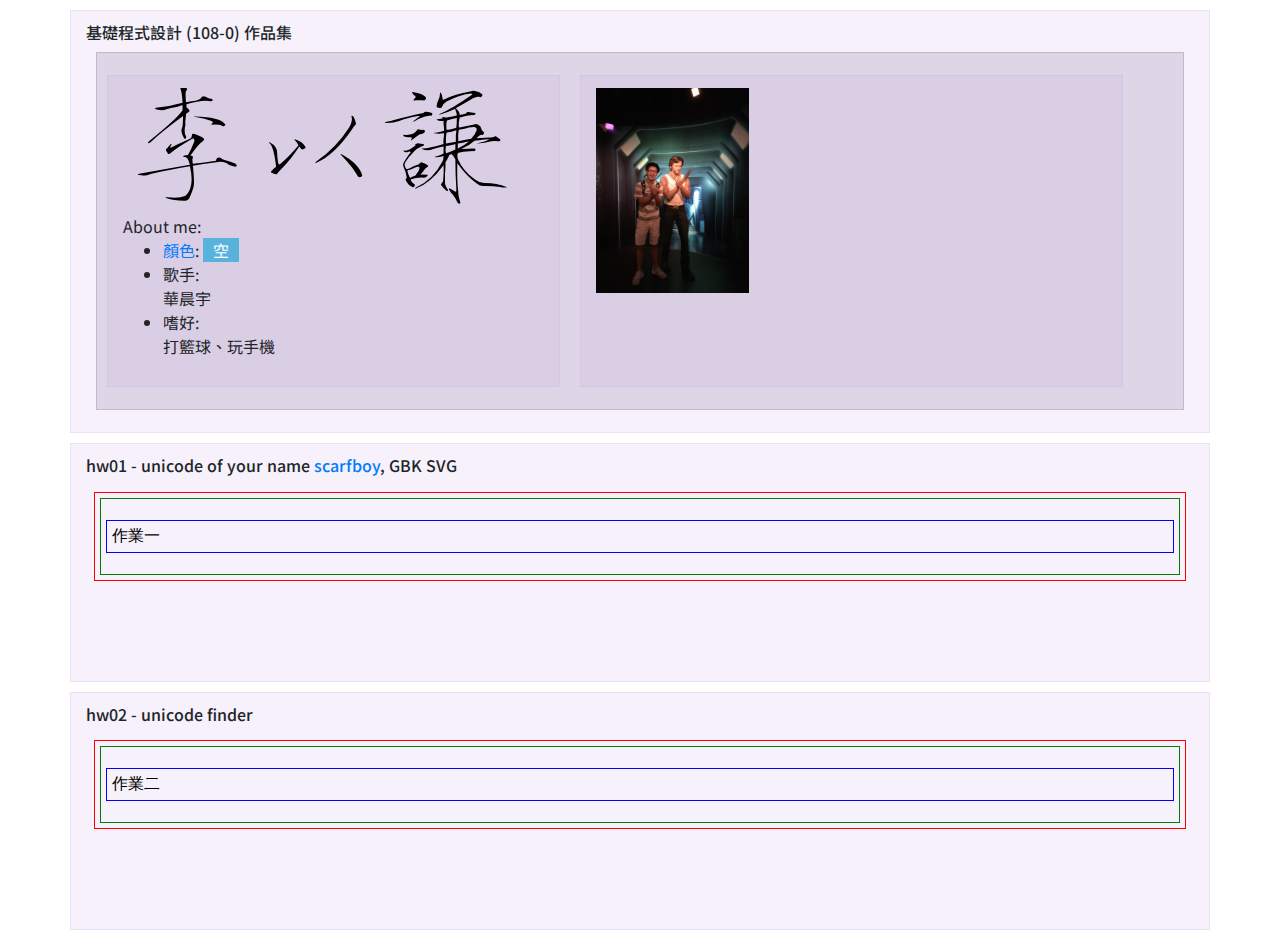
==== portfolio/index.html @ ab0d4931 "ip2019s" ====
<!doctype html>

<html lang="zh-Hant-TW">
  <head>
    <!-- Required meta tags -->
    <meta charset="utf-8">
    <meta name="viewport" content="width=device-width, initial-scale=1, shrink-to-fit=no">

    <!-- Bootstrap CSS -->
    <link rel="stylesheet" href="./lib/bootstrap.min.css">

    <!-- Optional JavaScript -->
    <!-- jQuery first, then Popper.js, then Bootstrap JS -->
    <script src="./lib/jquery-3.3.1.slim.min.js"></script>
    <script src="./lib/popper.min.js"></script>
    <script src="./lib/bootstrap.min.js"></script>

    <link rel="stylesheet" href="./index.css">
    
    <title>作品集</title>
  </head>

  <body>

    <div class="container">
      <h6>基礎程式設計 (108-0) 作品集</h6>
      <div class="row">

        <div class="col-5">
          <!--
          <h6>學號: 108820123</h6>
          <h3>姓名: 蘇東坡</h3>
          <h6>E-mail: xxx@ntut.edu.tw</h6>
          -->
          <img src="./labs/lab00/uni674E_FZSJSK--GBK1-0.svg" width="30%">
          <img src="./labs/lab00/uni4EE5_FZSJSK--GBK1-0.svg" width="30%">
          <img src="./labs/lab00/uni8B19_FZSJSK--GBK1-0.svg" width="30%">
          About me:
          <ul>
            <li><a href="http://nipponcolors.com/#enji">顏色</a>: <span style="padding:0px 10px; color:rgb(255, 255, 255); background-color:rgb(88,178,220)"> 空 </span></li>
            <li>歌手: </li>華晨宇
            <li>嗜好: </li>打籃球、玩手機
          </ul>
        </div>

        <div class="col-6">
          <img src="./labs/lab00/pic.jpg" width="30%">
        </div> 

      </div>      
    </div>

    <!-- lab01 -->
    <div class="container">
      <h6>hw01 - unicode of your name <a href="http://unicode.scarfboy.com/">scarfboy</a>, GBK SVG </h6>
      <iframe frameBorder="0" width="100%" height="180px" src="./labs/lab01/index.html" scrolling="no"></iframe>
    </div>

    <!-- lab02 -->
    <div class="container">
      <h6>hw02 - unicode finder </h6>
      <iframe frameBorder="0" width="100%" height="180px" src="./labs/lab02/index.html" scrolling="no"></iframe>
    </div>


  </body>
</html>
---- portfolio/index.css ----
/*
http://www.flycan.com/article/css/google-fonts-webfont-2474.html#1_cwTeXKai_Chinese_Traditional

https://fonts.google.com/specimen/Noto+Sans+TC?selection.family=Noto+Sans+TC

@import url('https://fonts.googleapis.com/css?family=Noto+Sans+TC&display=swap');
*/



@import url('https://fonts.googleapis.com/css?family=Noto+Sans+TC:100&display=swap&subset=chinese-traditional');

/*
@import url(https://fonts.googleapis.com/earlyaccess/cwtexkai.css);

@import url(https://fonts.googleapis.com/earlyaccess/cwtexfangsong.css);
*/

/*
 * cwTeXKai (Chinese Traditional) http://www.google.com/fonts/earlyaccess
 */
/*
@font-face {
  font-family: 'cwTeXKai';
  font-style: normal;
  font-weight: 500;
  src: url(//fonts.gstatic.com/ea/cwtexkai/v3/cwTeXKai-zhonly.eot);
  src: url(//fonts.gstatic.com/ea/cwtexkai/v3/cwTeXKai-zhonly.eot?#iefix) format('embedded-opentype'),
       url(//fonts.gstatic.com/ea/cwtexkai/v3/cwTeXKai-zhonly.woff2) format('woff2'),
       url(//fonts.gstatic.com/ea/cwtexkai/v3/cwTeXKai-zhonly.woff) format('woff'),
       url(//fonts.gstatic.com/ea/cwtexkai/v3/cwTeXKai-zhonly.ttf) format('truetype');
*/
body {

  font-family: 'Noto Sans TC', sans-serif;
  /*
  font-family: "cwTeXKai", serif;
  font-family: ‘cwTeXFangSong’, serif;
  */  
}

.row, .col{
    padding-top: .75rem;
    padding-bottom: .75rem;
    background-color: rgba(86,61,124,.15);
    border: 1px solid rgba(86,61,124,.2);
    margin: 10px 10px;
}

div{
    padding-top: .75rem;
    padding-bottom: .75rem;
    background-color: rgba(196,161,224,.15);
    border: 1px solid rgba(196,161,224,.2);
    margin: 10px 10px;
}
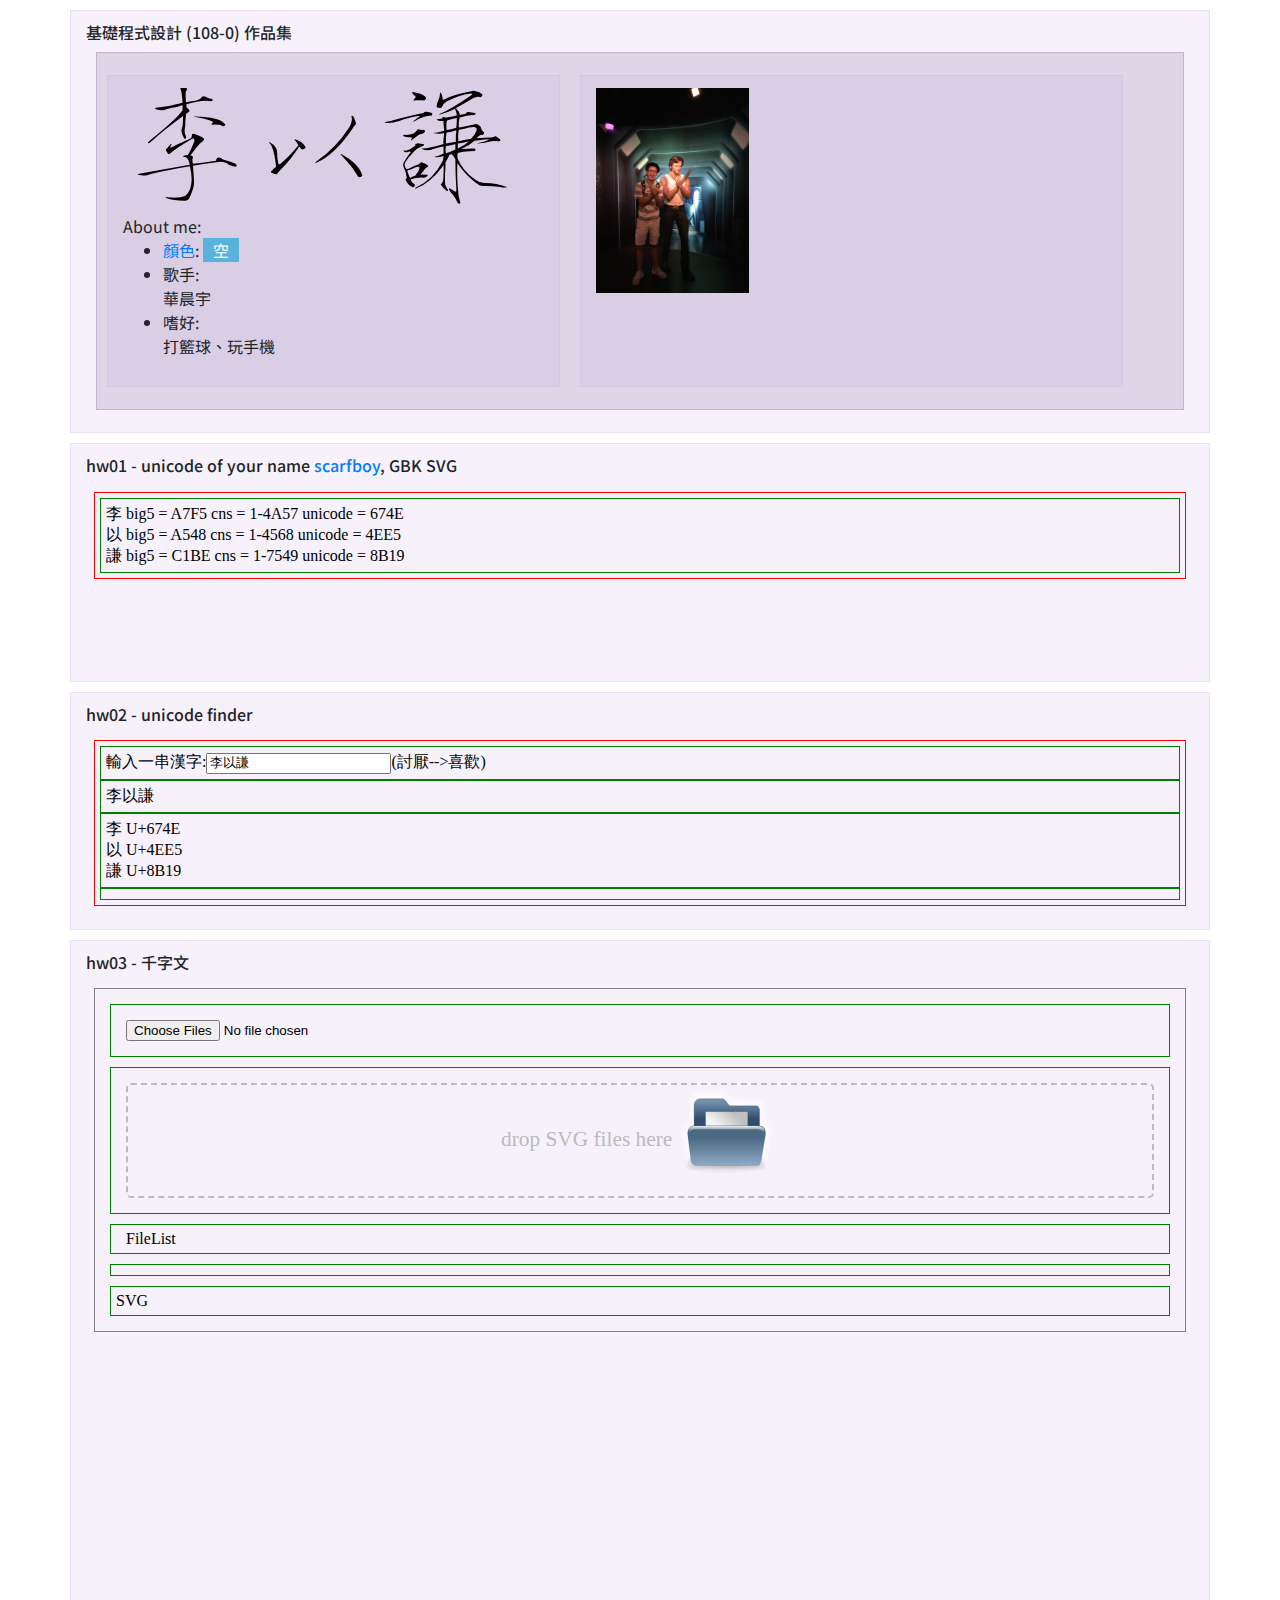
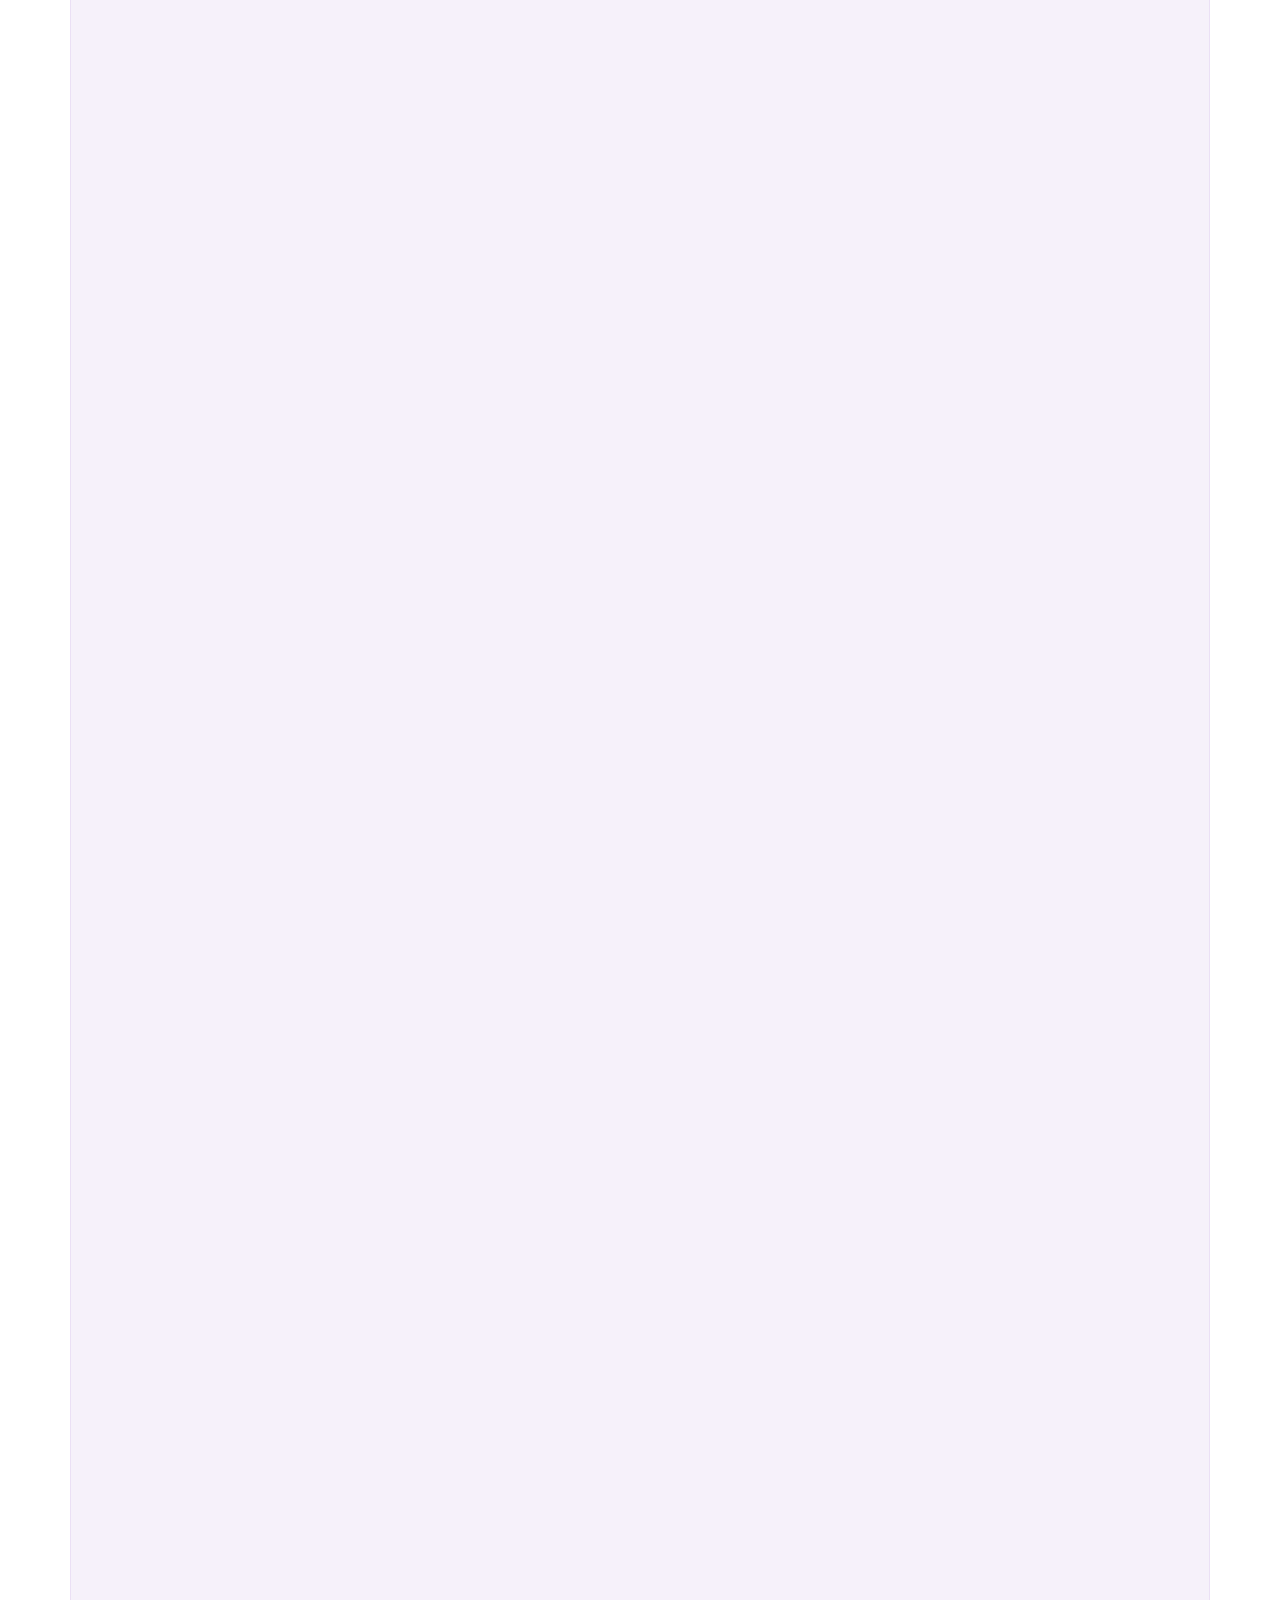
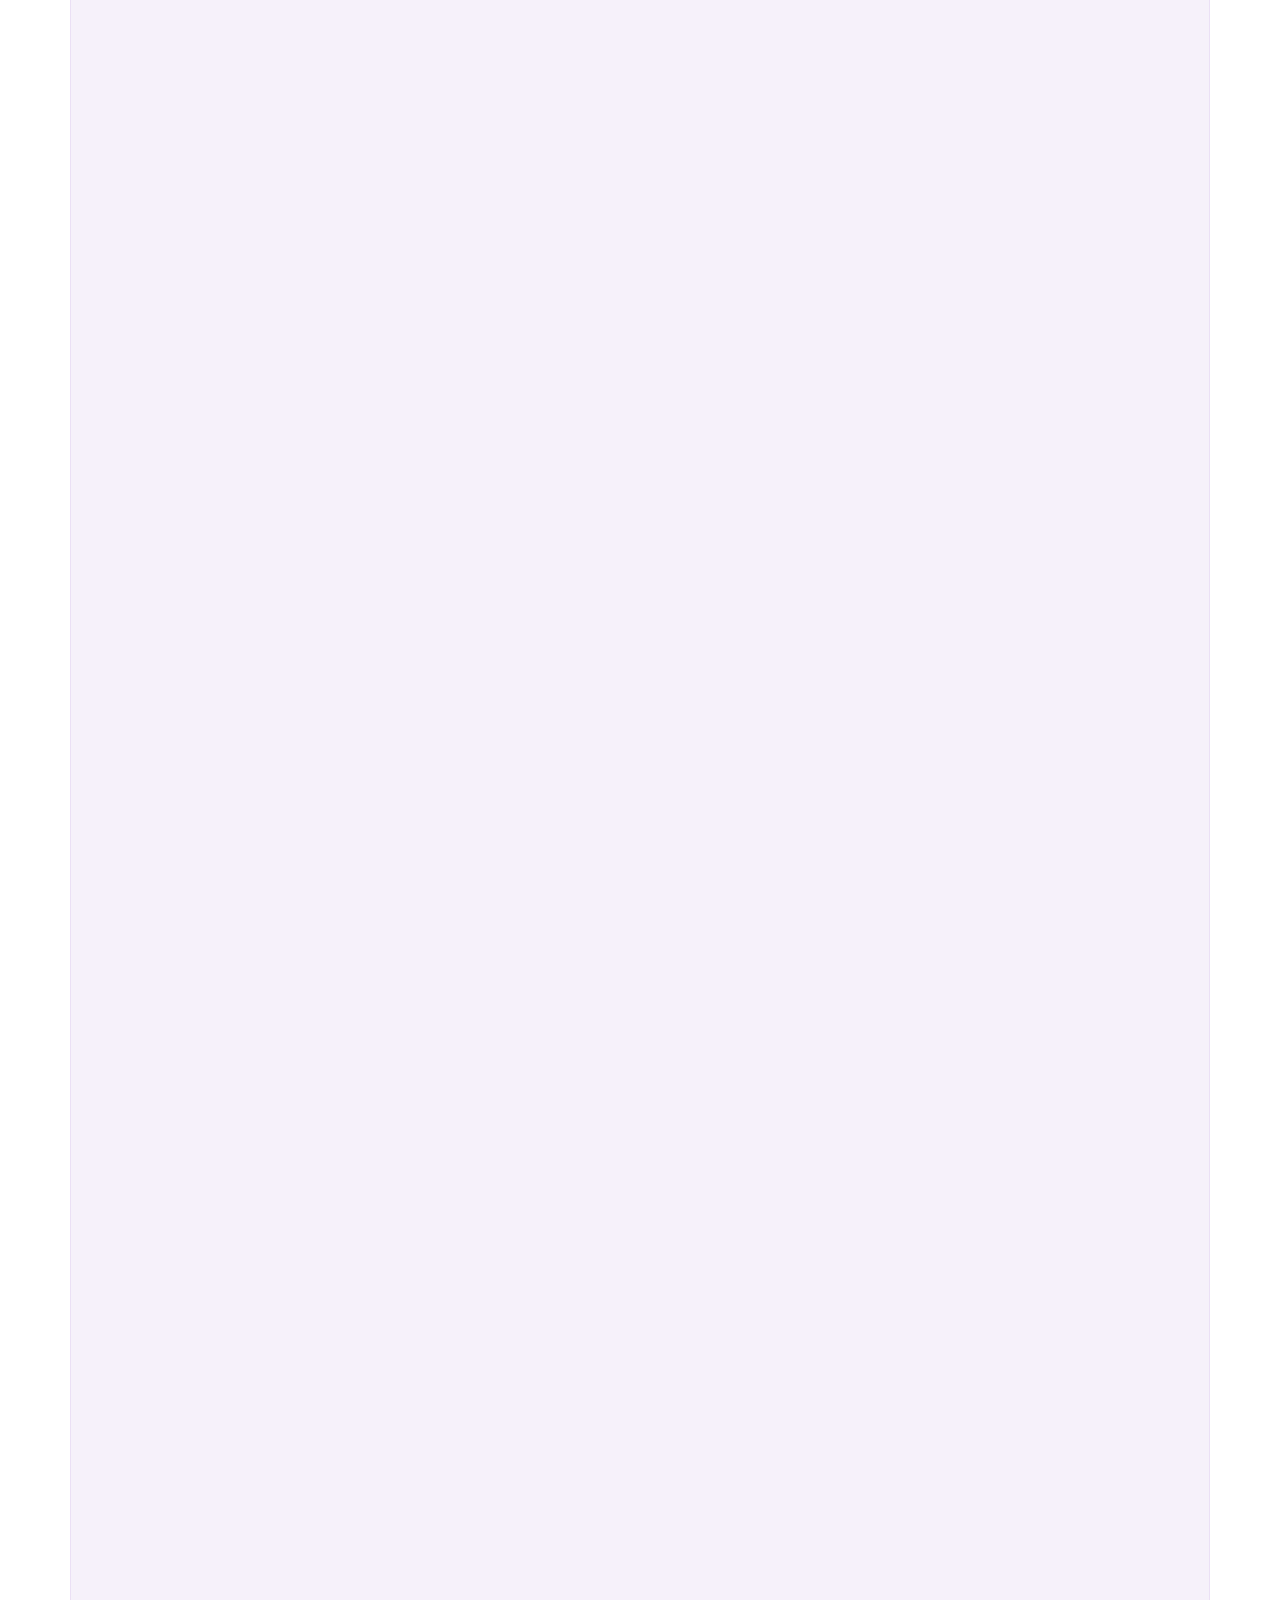
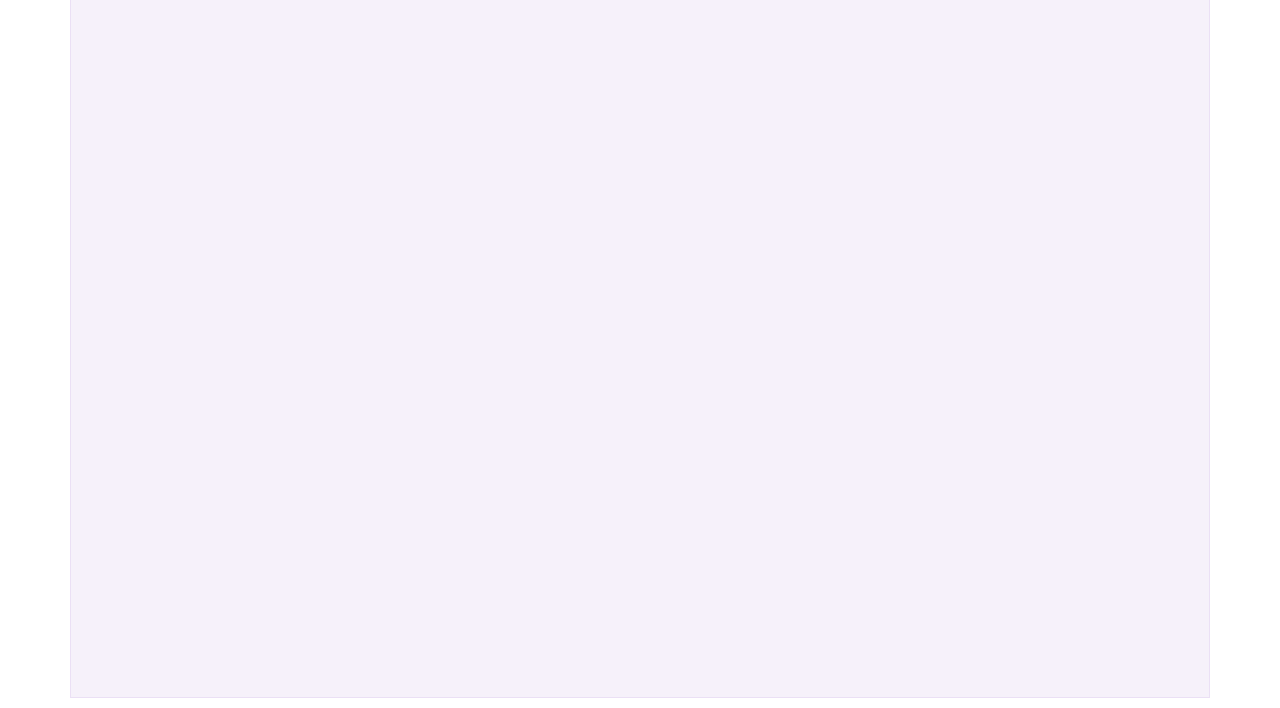
==== commit 1335e174: "Add files via upload" ====
--- a/portfolio/index.html
+++ b/portfolio/index.html
@@ -62,6 +62,11 @@
       <iframe frameBorder="0" width="100%" height="180px" src="./labs/lab02/index.html" scrolling="no"></iframe>
     </div>
 
+     <div class="container">
+      <h6>hw03 - 千字文 </h6>
+      <iframe frameBorder="0" width="100%" height="4500px" src="./labs/lab03/index.html" scrolling="no"></iframe>
+    </div>
+
 
   </body>
 </html>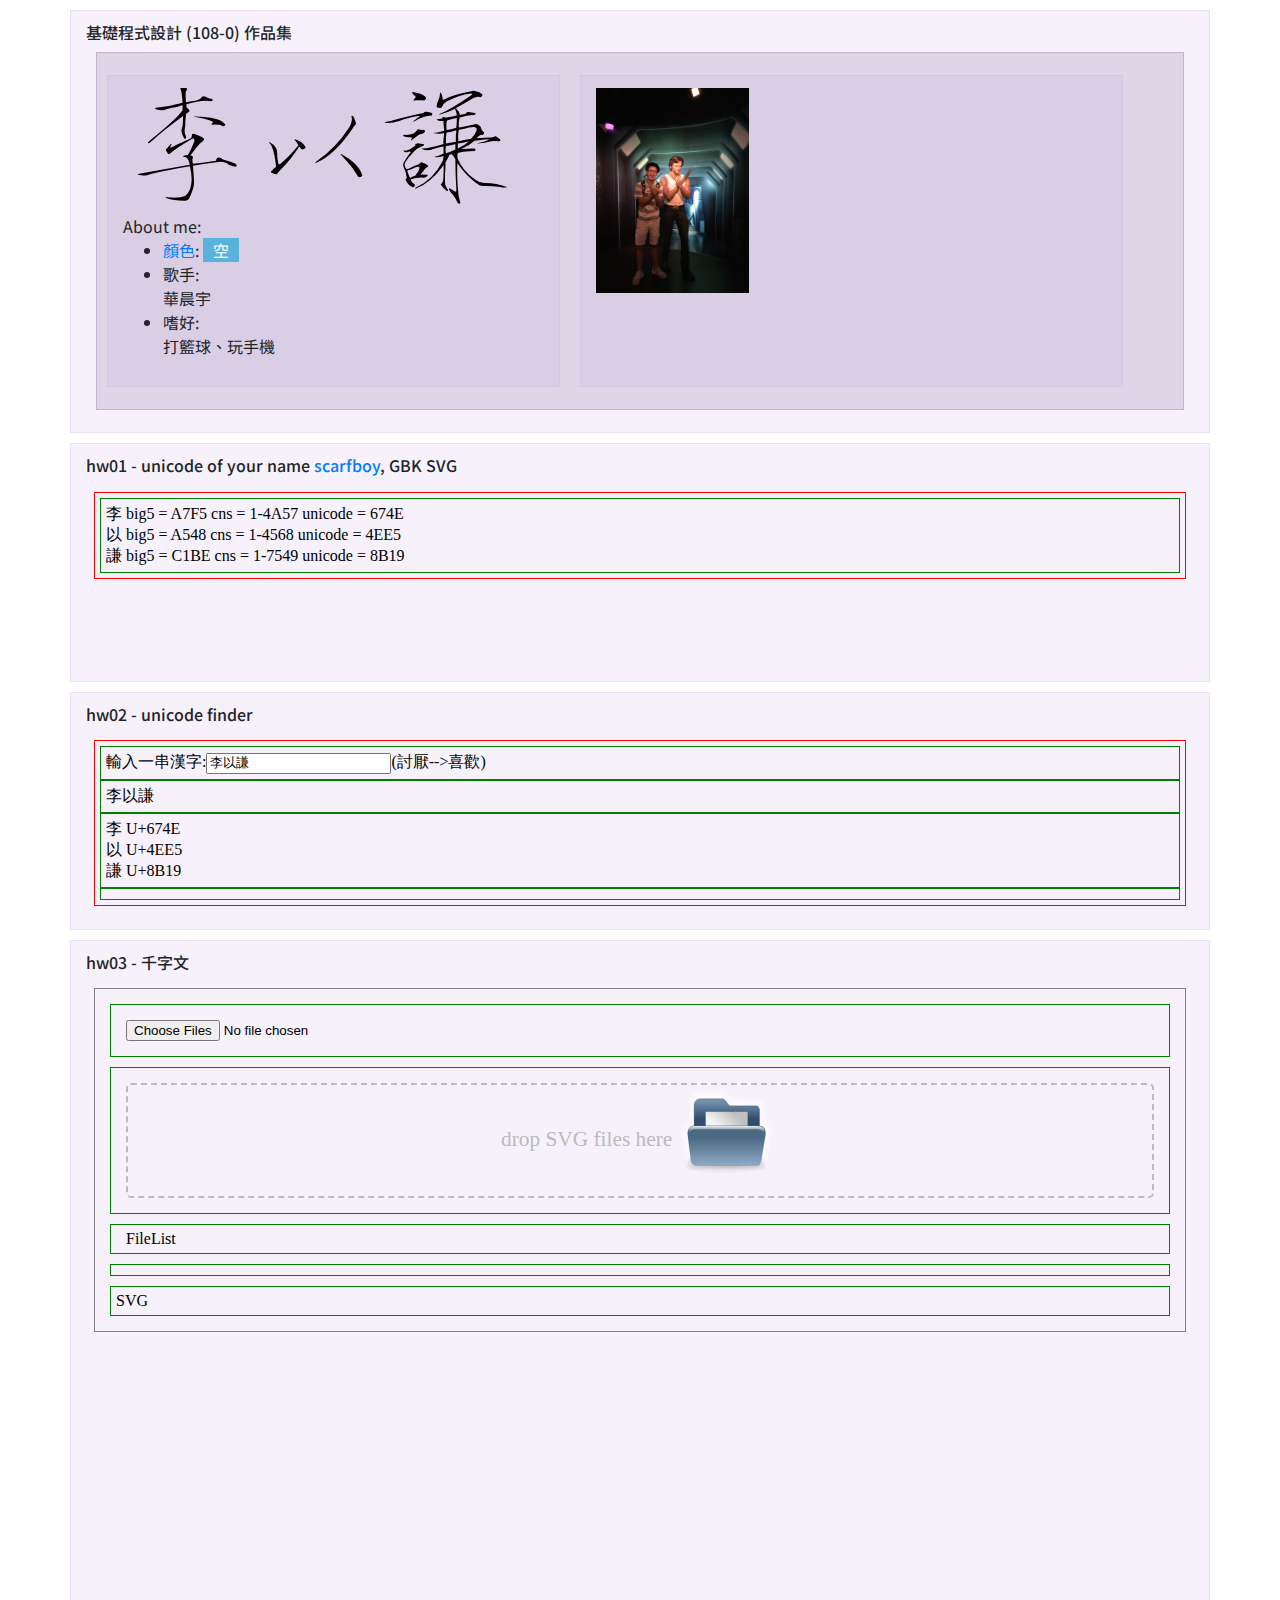
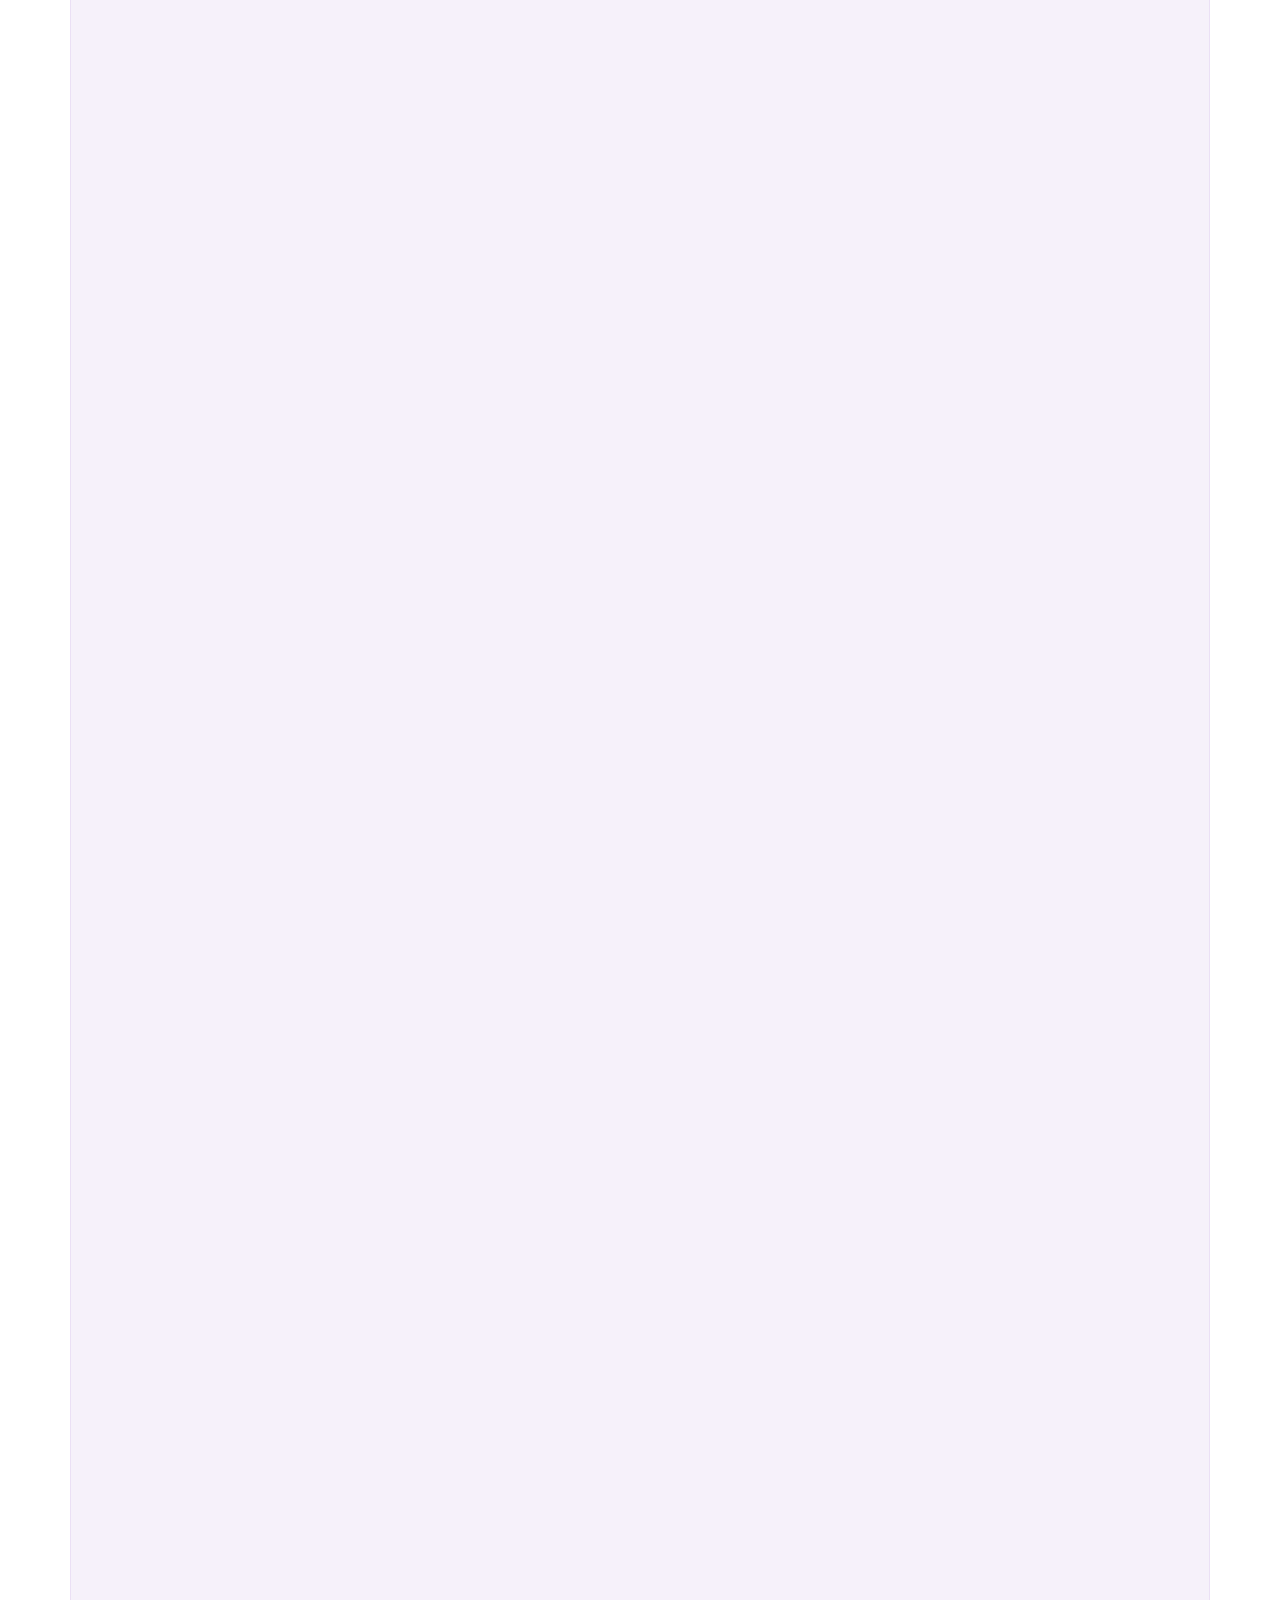
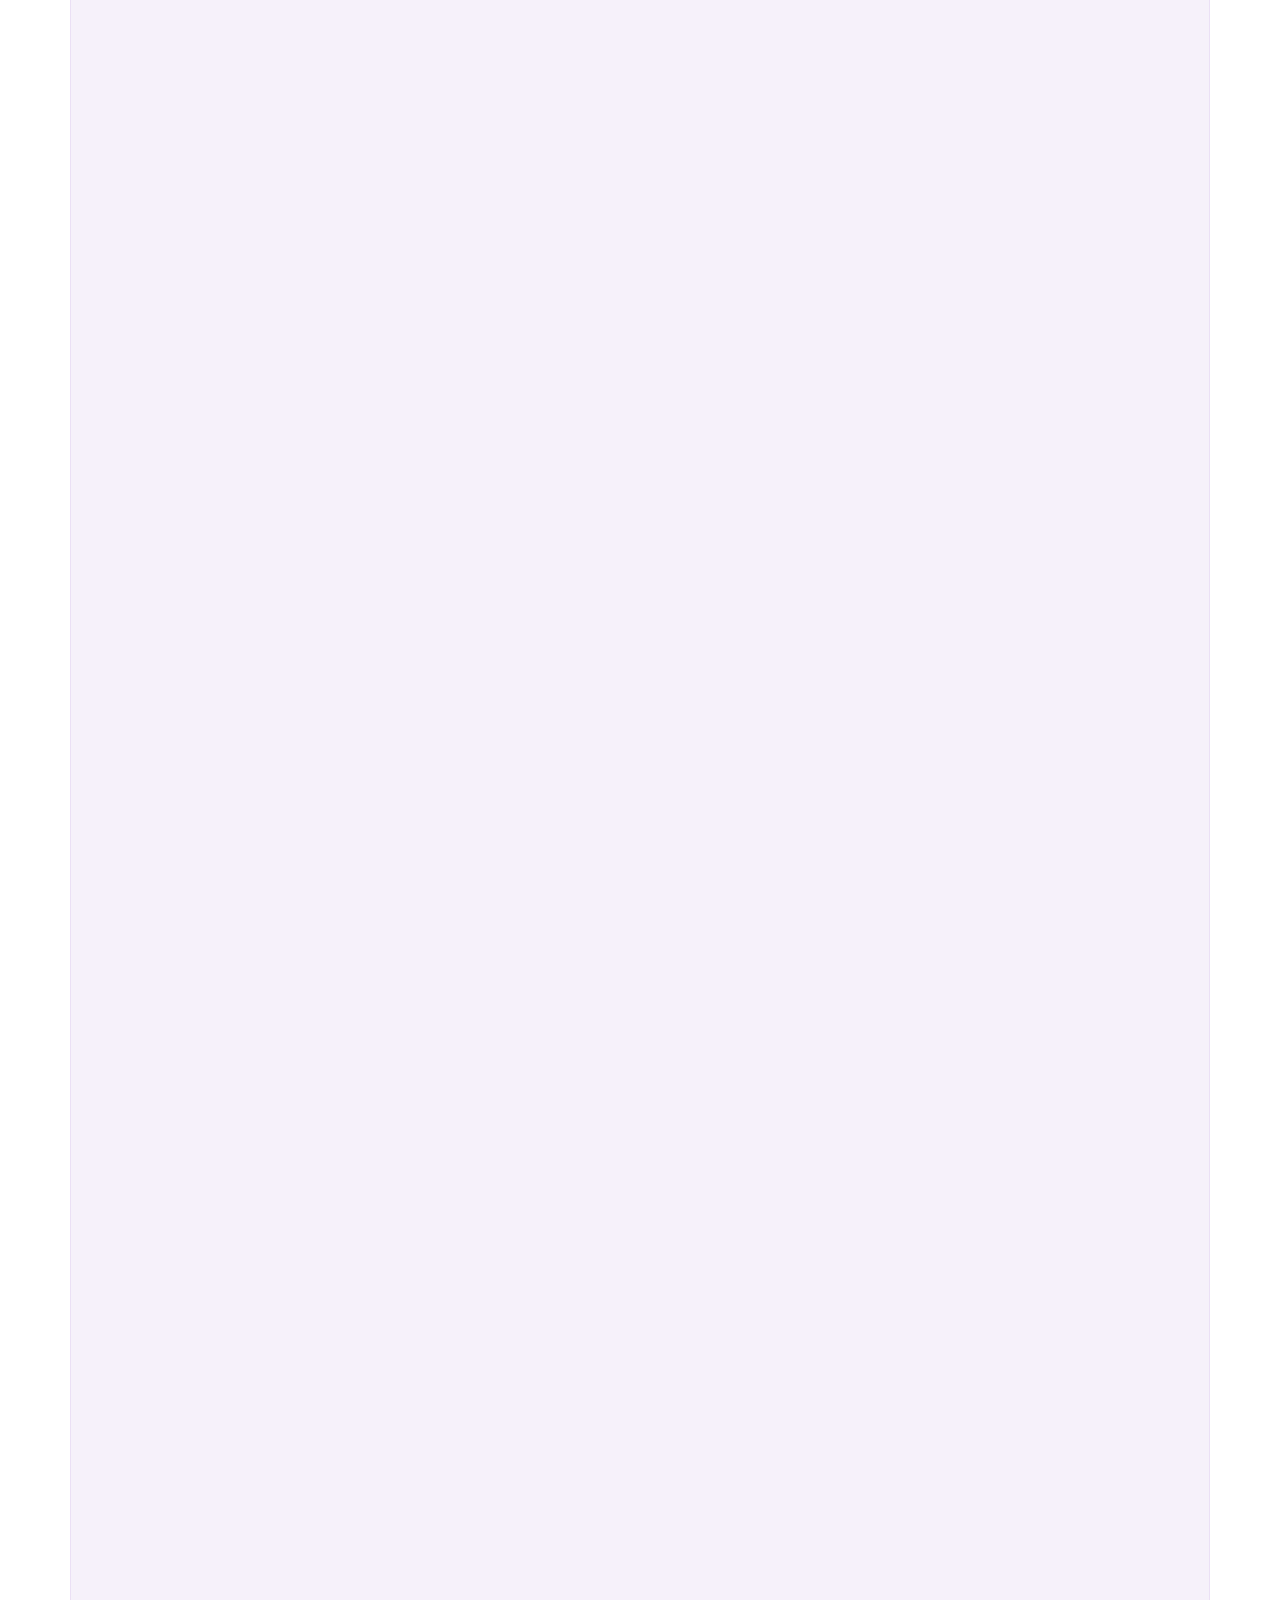
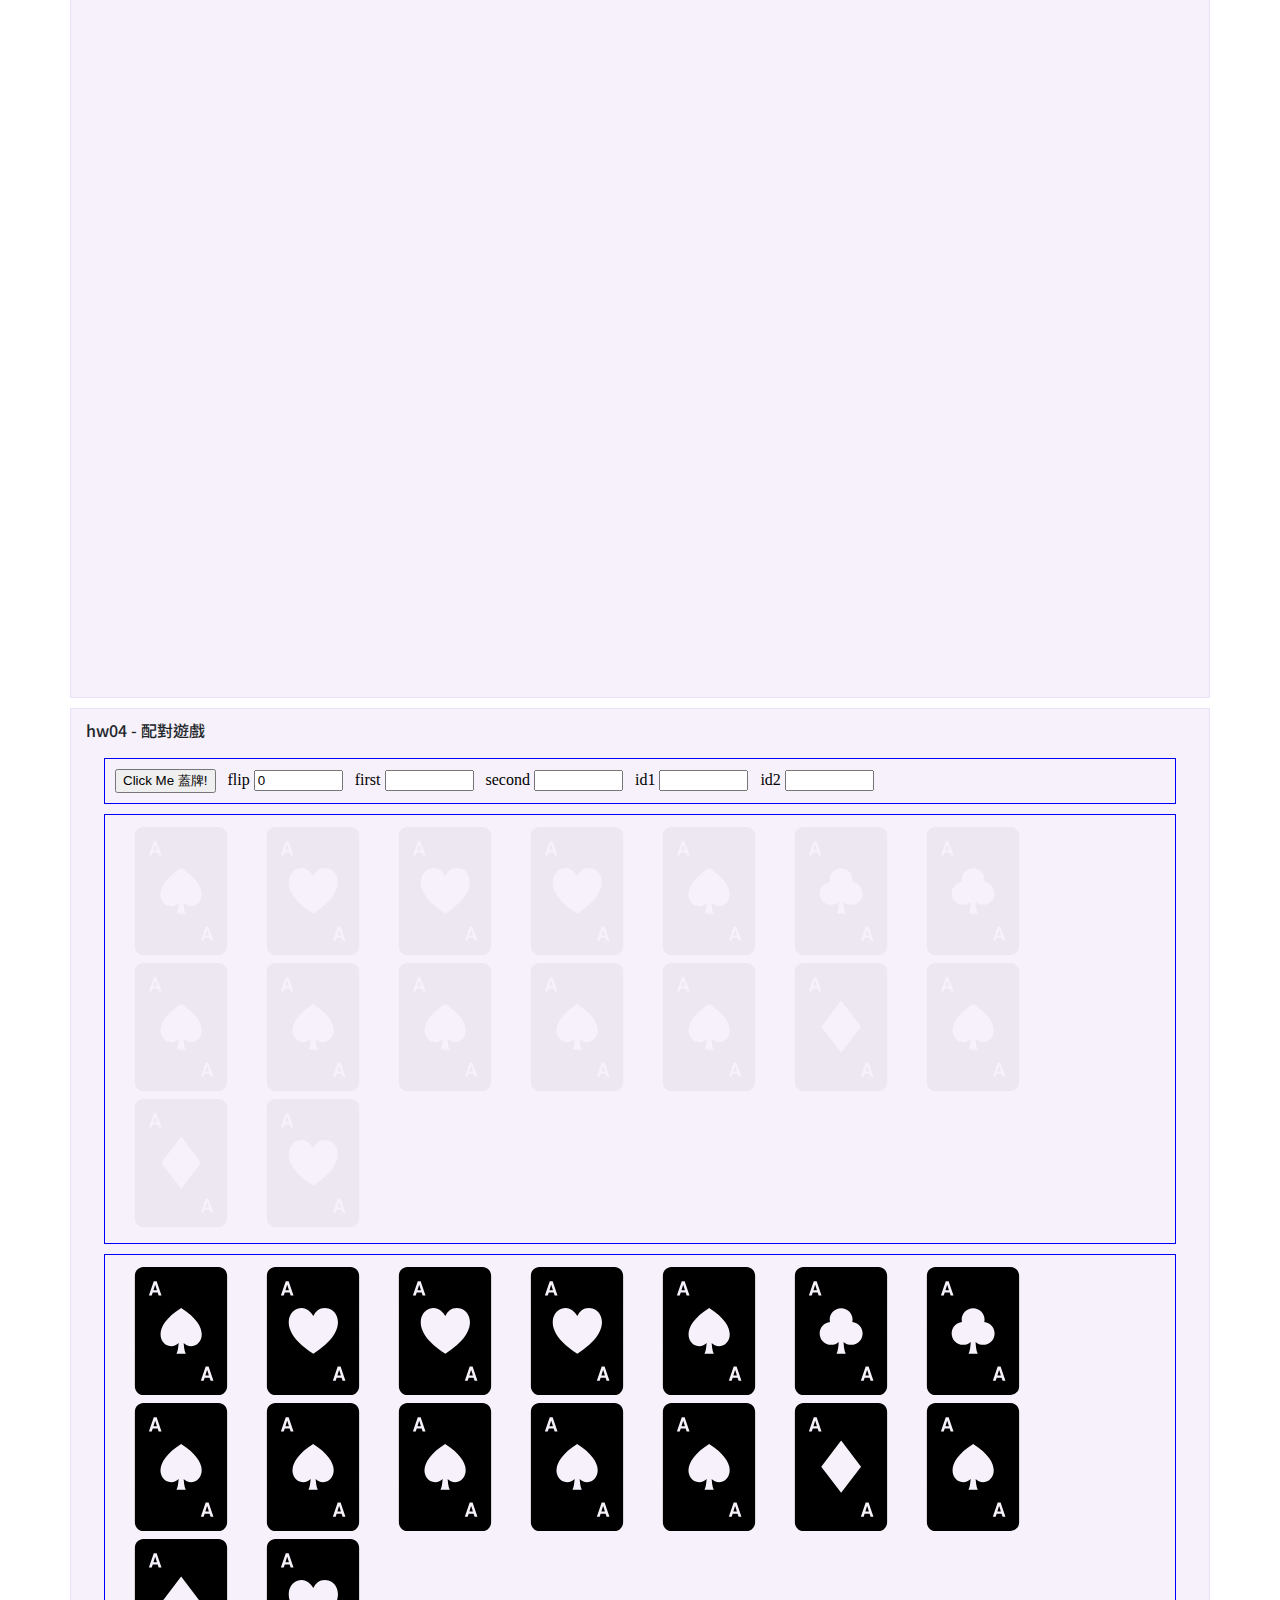
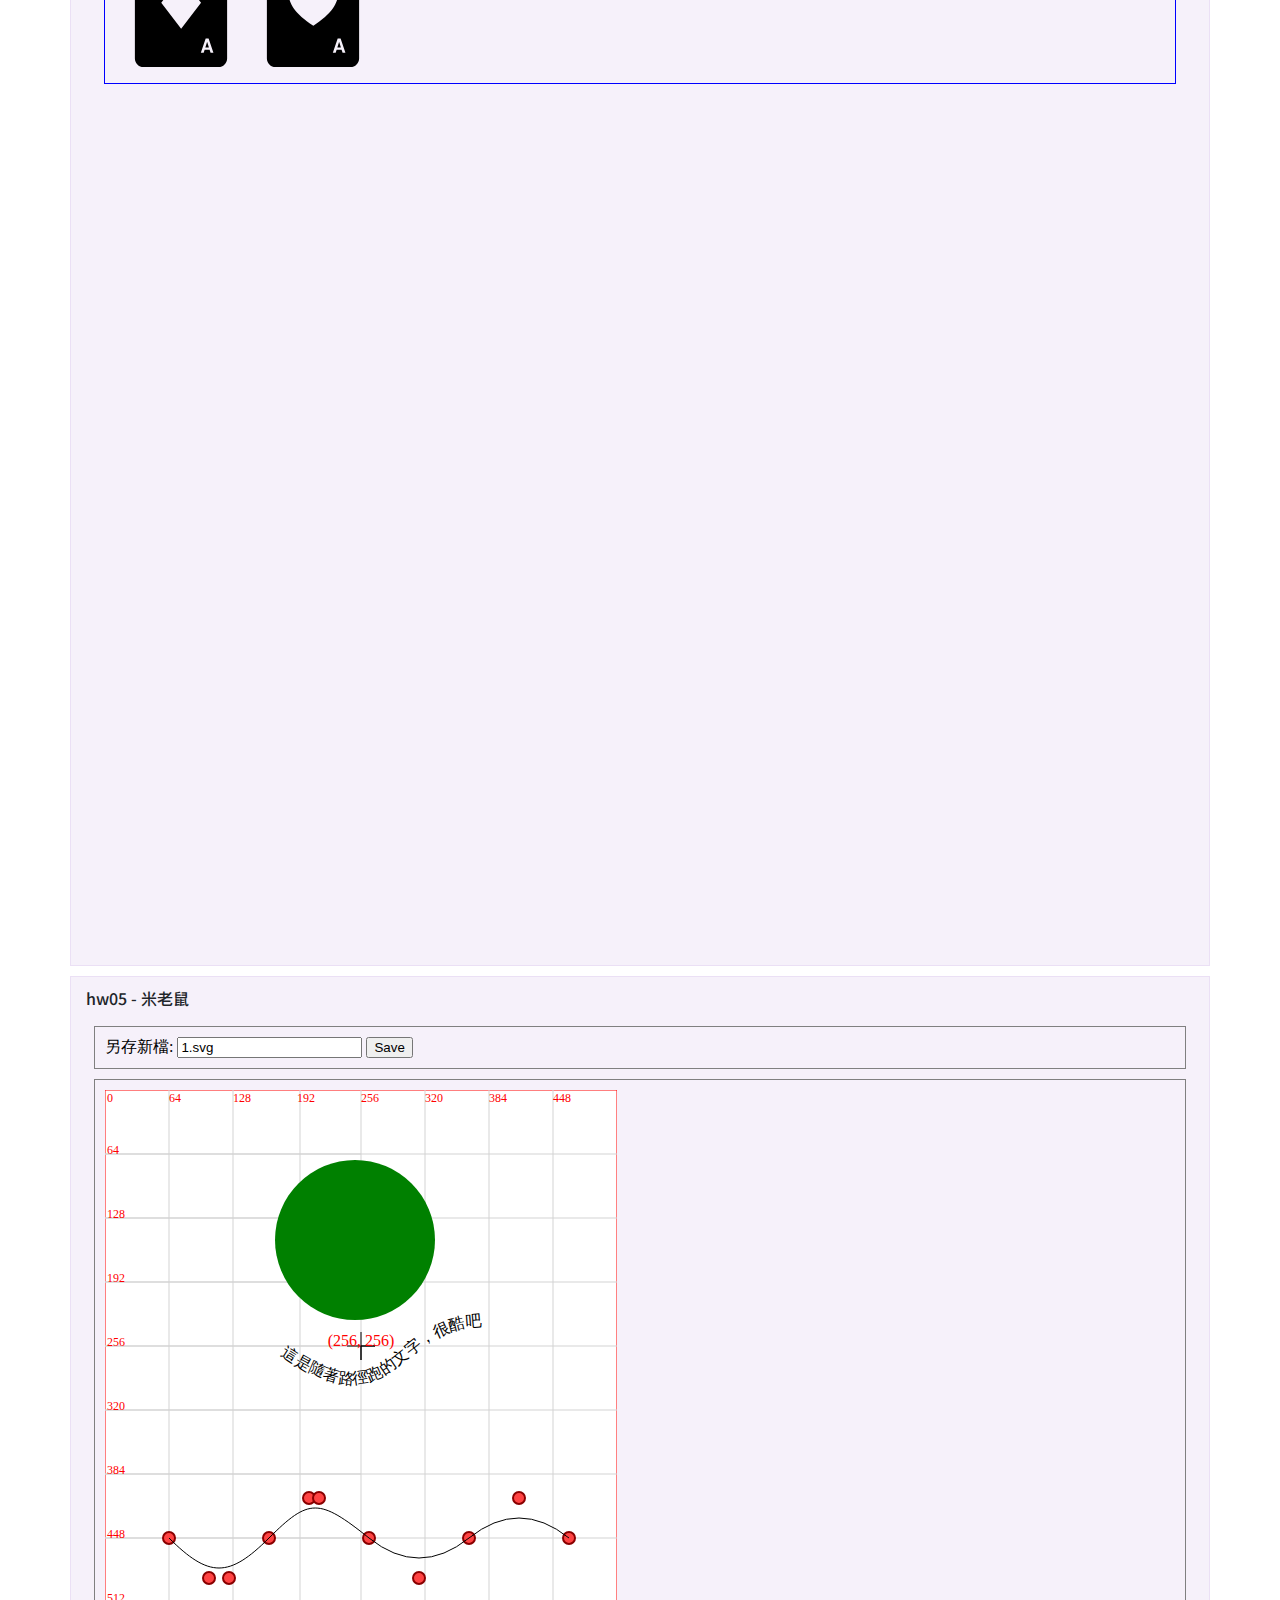
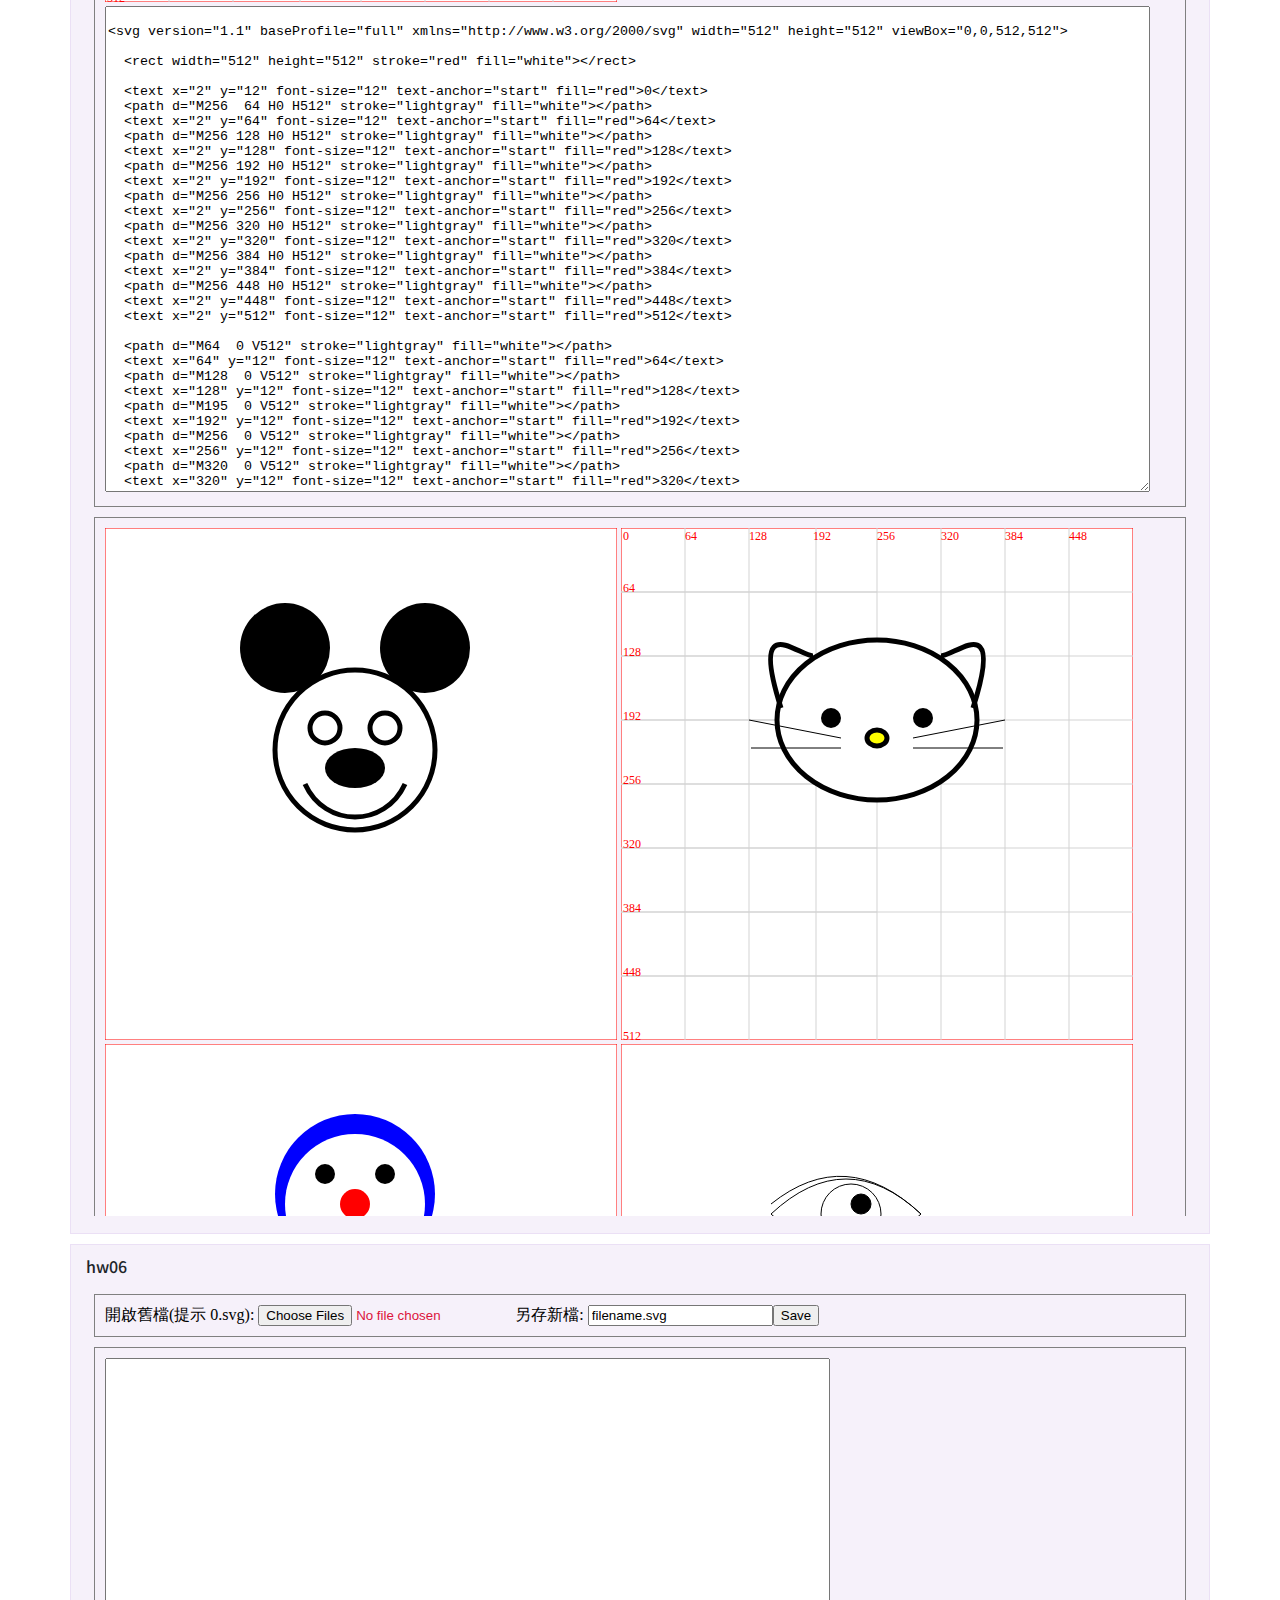
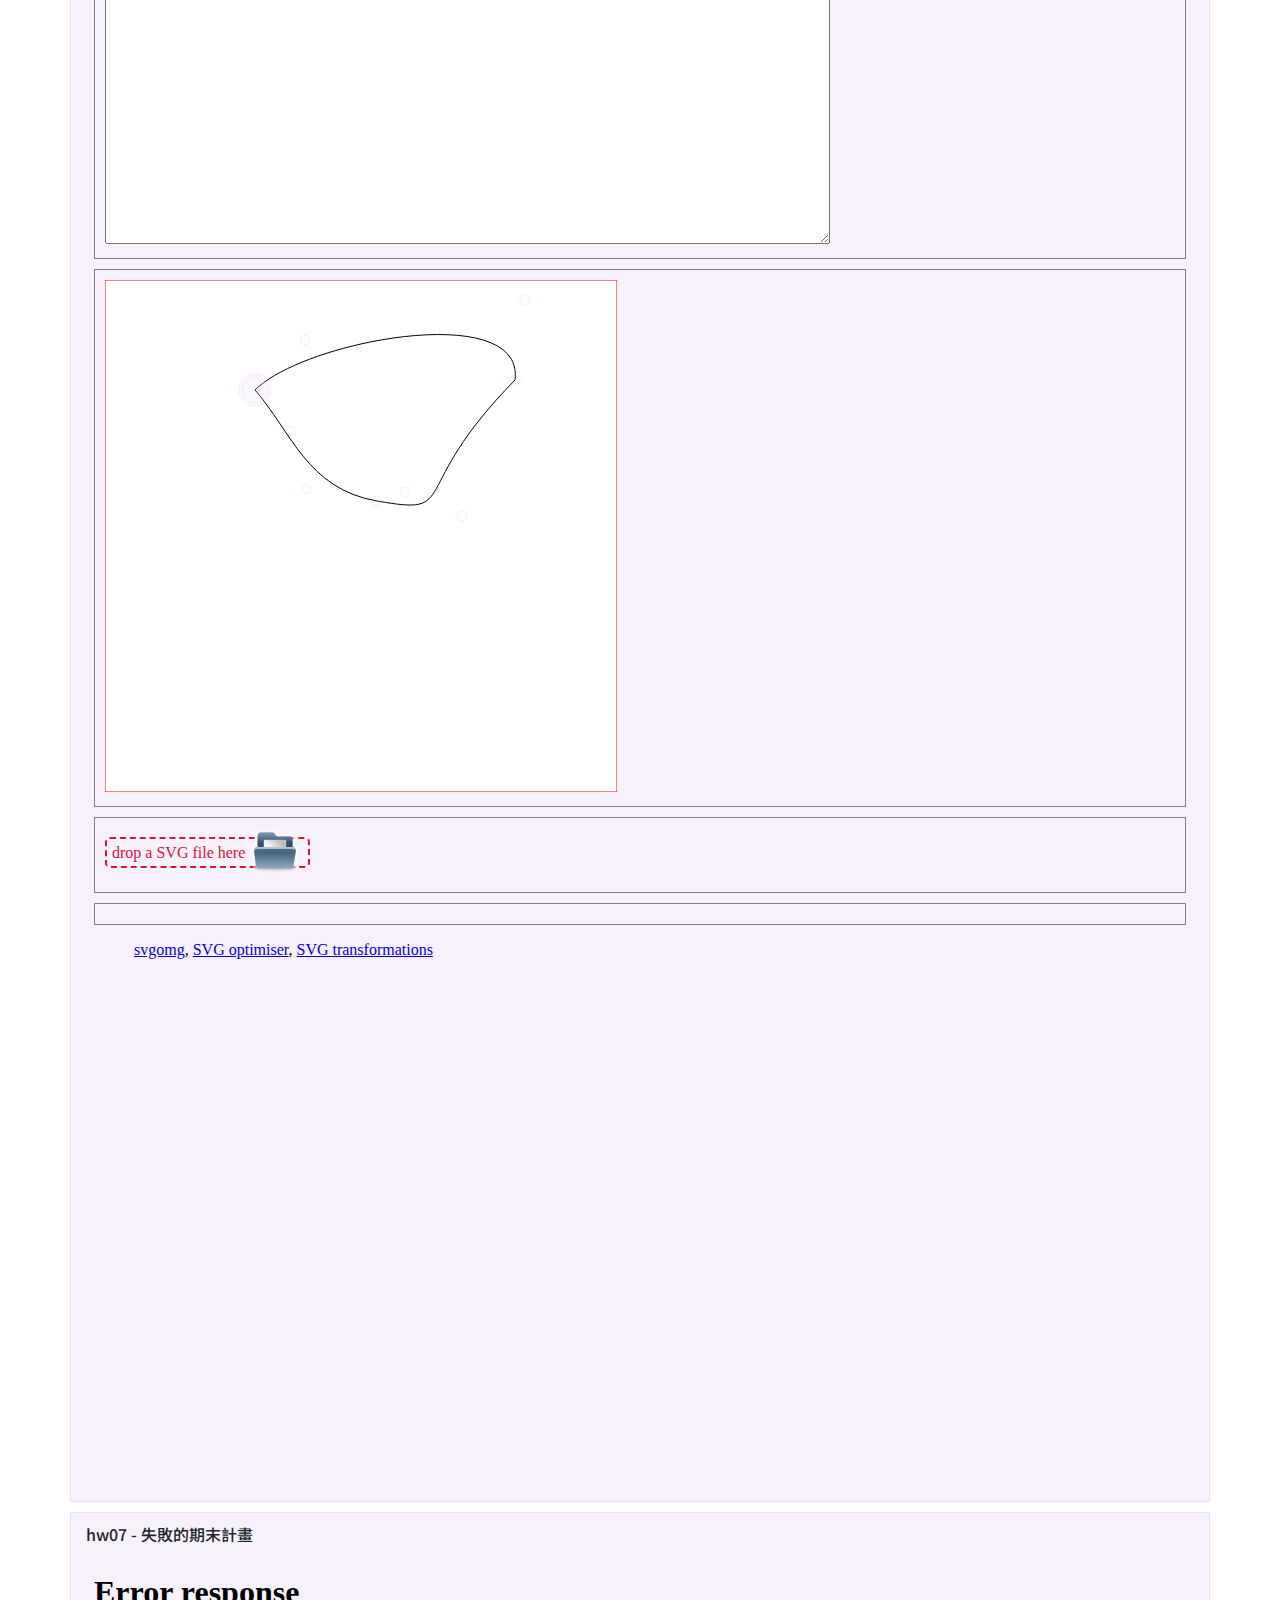
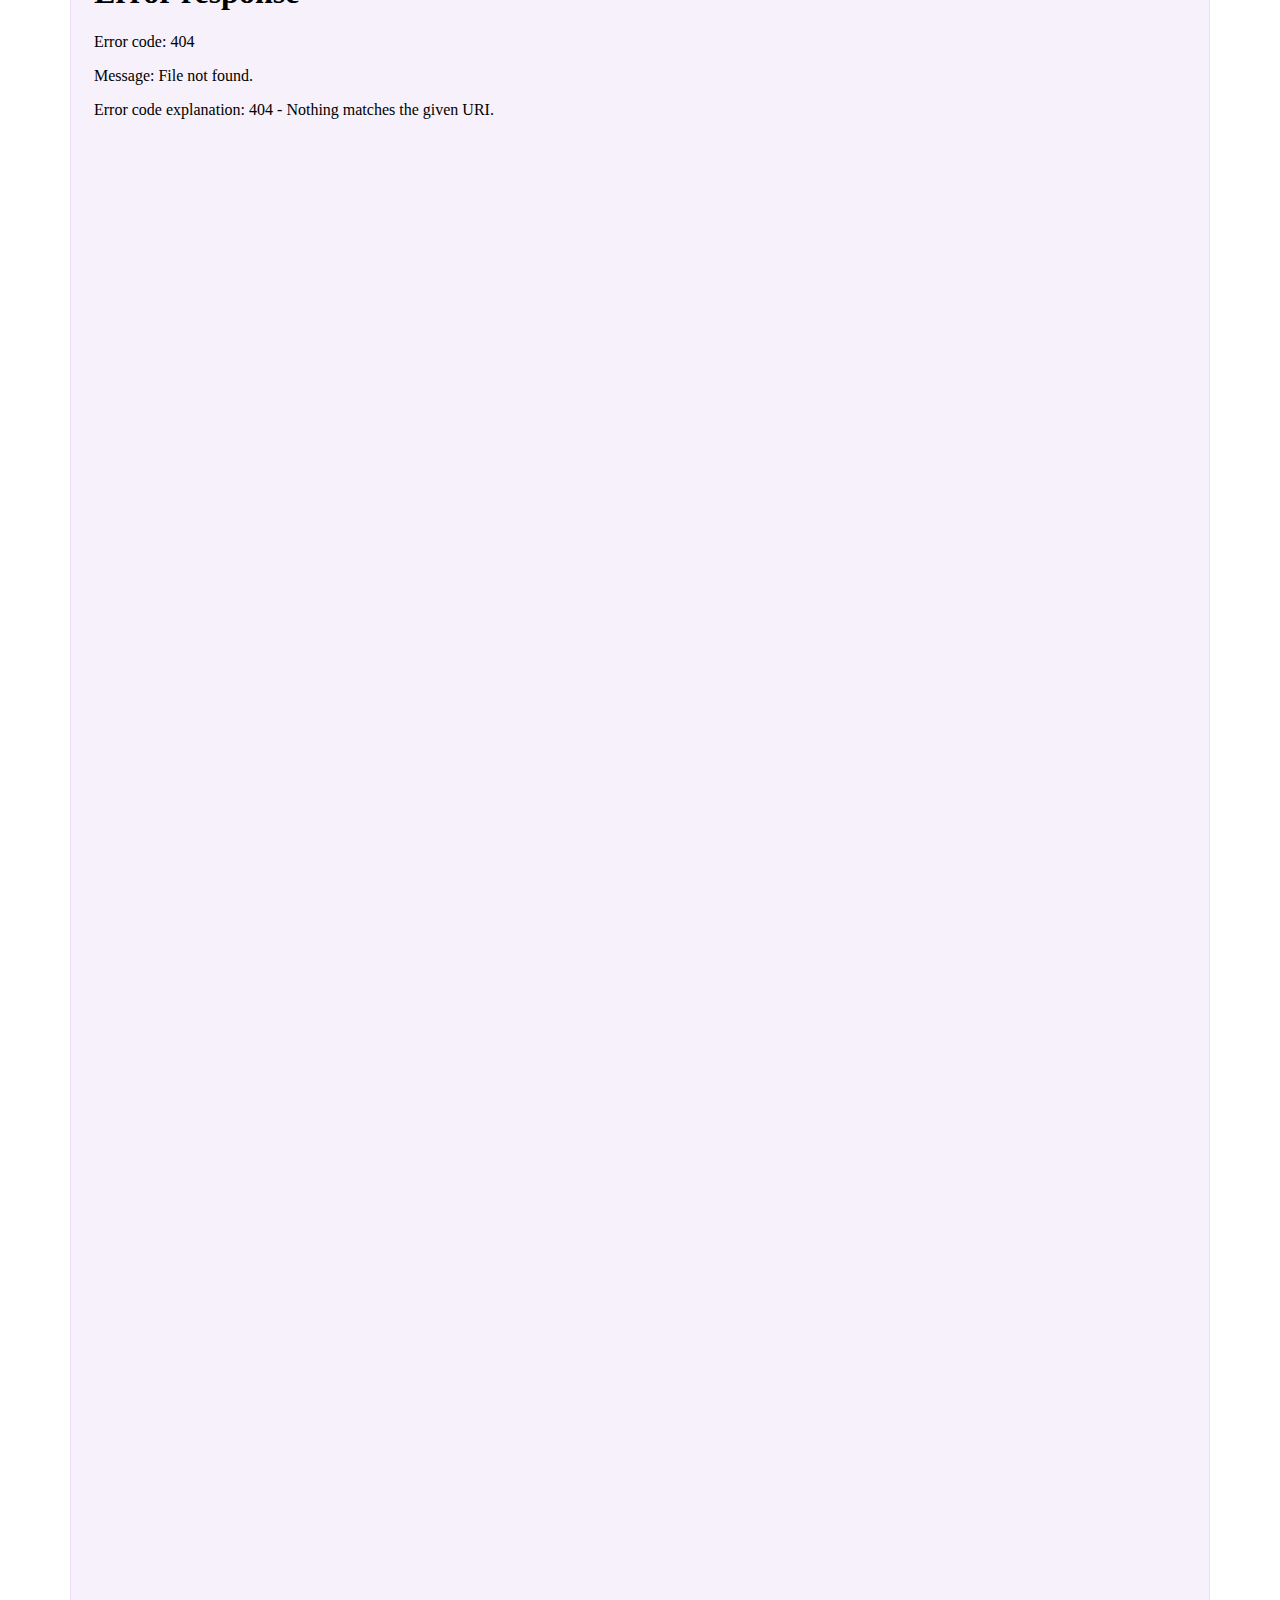
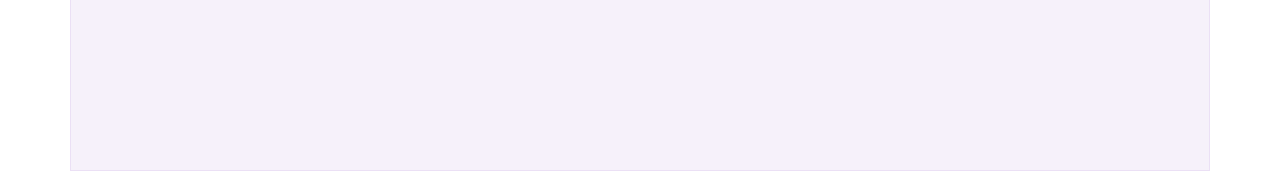
==== commit 67c165a6: "Add files via upload" ====
--- a/portfolio/index.html
+++ b/portfolio/index.html
@@ -67,6 +67,26 @@
       <iframe frameBorder="0" width="100%" height="4500px" src="./labs/lab03/index.html" scrolling="no"></iframe>
     </div>
 
+    <div class="container">
+      <h6>hw04 - 配對遊戲  </h6>
+      <iframe frameBorder="0" width="100%" height="1800px" src="./labs/lab04/index.html" scrolling="no"></iframe>
+    </div>
+
+    <div class="container">
+      <h6>hw05 - 米老鼠 </h6>
+      <iframe frameBorder="0" width="100%" height="1800px" src="./labs/lab05/index.html" scrolling="no"></iframe>
+    </div>
+
+    <div class="container">
+      <h6>hw06</h6>
+      <iframe frameBorder="0" width="100%" height="1800px" src="./labs/lab06/index.html" scrolling="no"></iframe>
+    </div>
+
+    <div class="container">
+      <h6>hw07 - 失敗的期末計畫 </h6>
+      <iframe frameBorder="0" width="100%" height="1800px" src="./labs/lab07/index.html" scrolling="no"></iframe>
+    </div>
+
 
   </body>
 </html>